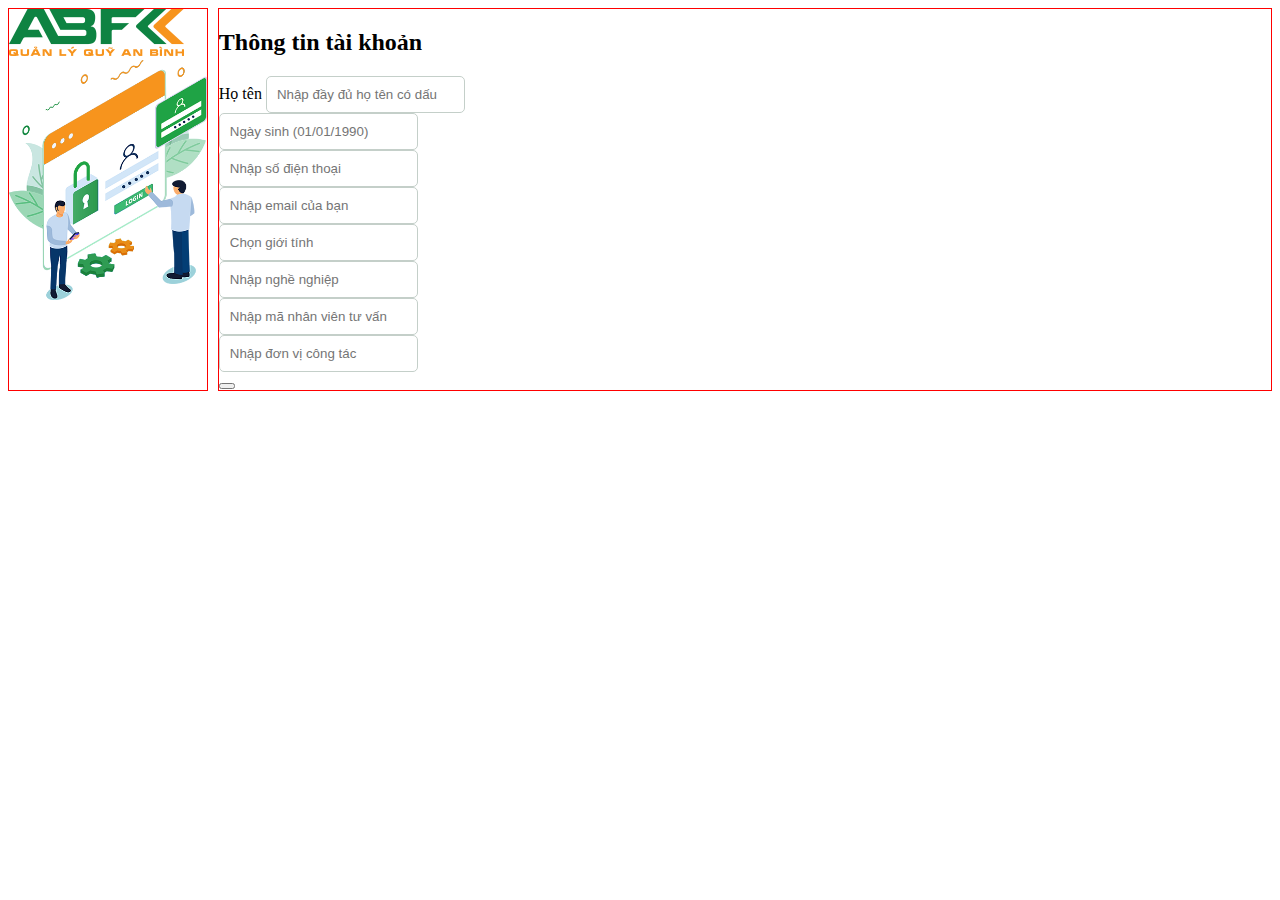
==== index.html @ 96f51329 "no message" ====
<!DOCTYPE html>
<html lang="en">
  <head>
    <meta charset="UTF-8" />
    <meta http-equiv="X-UA-Compatible" content="IE=edge" />
    <meta name="viewport" content="width=device-width, initial-scale=1.0" />
    <title>Đăng ký 1 - b1</title>
    <link rel="stylesheet" href="css/style1.css" />
  </head>
  <body>
    <div class="all">
      <div class="left-side">
        <div>
          <img src="img/logo.png" alt="" />
        </div>
        <div>
          <img class="img-banner" src="img/banner-left.png" alt="" />
        </div>
      </div>
      <div class="right-side">
        <div class="box-module">
          <h2>Thông tin tài khoản</h2>
          <div class="form-control">
            <div class="form-control">
              <label for="name-input">Họ tên</label>
              <input id="name-input" class="input-item" type"text"
              placeholder="Nhập đầy đủ họ tên có dấu">
            </div>
            <div class="form-control">
              <label for="Ngày sinh"></label>
              <input
                class="input-item"
                type="text"
                placeholder="Ngày sinh (01/01/1990)"
              />
            </div>
            <div>
              <label for="Số điện thoại"></label>
              <input
                type="text"
                class="input-item"
                placeholder="Nhập số điện thoại"
              />
            </div>
            <div>
              <label for="Email"></label>
              <input
                type="text"
                class="input-item"
                placeholder="Nhập email của bạn"
              />
            </div>
            <div>
              <label for="Giới tính"></label>
              <input
                type="text"
                class="input-item"
                placeholder="Chọn giới tính"
              />
            </div>
            <div>
              <label for="Nghề nghiệp"></label>
              <input
                type="text"
                class="input-item"
                placeholder="Nhập nghề nghiệp"
              />
            </div>
            <div>
              <label for="Mã nhân viên tư vấn (nếu có)"></label>
              <input
                type="text"
                class="input-item"
                placeholder="Nhập mã nhân viên tư vấn"
              />
            </div>
            <div>
              <label for="Đơn vị công tác"></label>
              <input
                type="text"
                class="input-item"
                placeholder="Nhập đơn vị công tác"
              />
            </div>
          </div>
          <div class="box-module-button">
            <button></button>
          </div>
        </div>
      </div>
    </div>
  </body>
</html>
---- css/style1.css ----
.right-side,
.left-side {
  border: 1px solid red;
}
.all {
  display: flex;
  gap: 10px;
}

.left-side {
  /* flex: 1 1 auto; */
  /* width: 30%; */
  width: 200px;
}

.right-side {
  /* width: 70%; */
  /* flex: 2 1 auto; */
  width: calc(100% - 200px);
  display: block;
}
.form-control input {
  padding: 10px;
  /* border-color: #c4cfc9; */
  border: 1px solid #c4cfc9;
  border-radius: 5px;
  outline: none;
}

.input-item:focus {
  border: 1px solid red !important;
}
.img-banner {
  width: 100%;
}
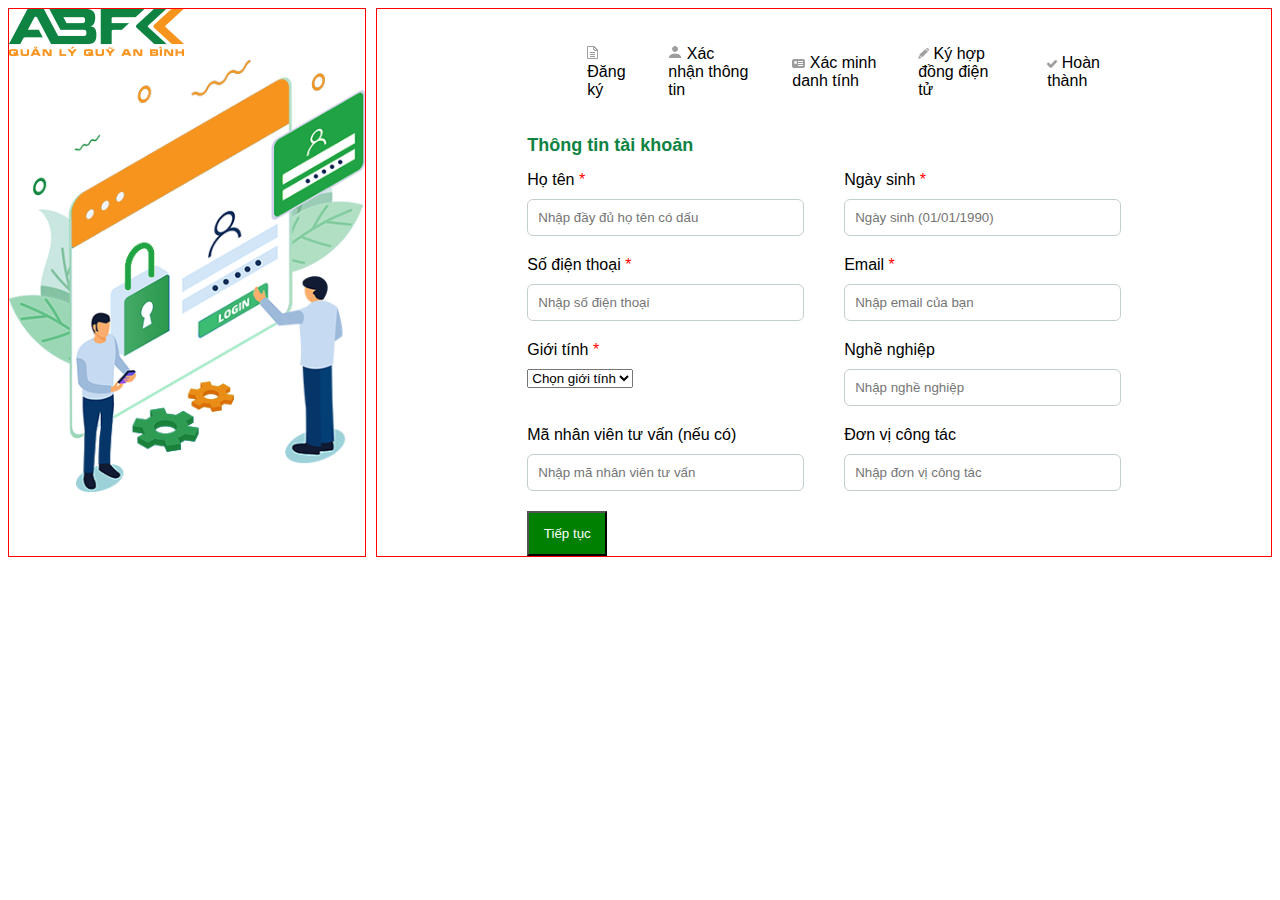
==== commit a970764b: "no message" ====
--- a/index.html
+++ b/index.html
@@ -8,7 +8,7 @@
     <link rel="stylesheet" href="css/style1.css" />
   </head>
   <body>
-    <div class="all">
+    <div class="all signup-step1">
       <div class="left-side">
         <div>
           <img src="img/logo.png" alt="" />
@@ -18,16 +18,46 @@
         </div>
       </div>
       <div class="right-side">
+        <div class="procedure">
+          <ul>
+            <li class="list-process">
+              <img class="img-icon" src="img/icon/process-1.png" alt="" />
+              <span>Đăng ký</span>
+            </li>
+            <li class="list-process">
+              <img src="img/icon/process-2.png" alt="" />
+              <span>Xác nhận thông tin</span>
+            </li>
+            <li class="list-process">
+              <img src="img/icon/process-3.png" alt="" />
+              <span>Xác minh danh tính</span>
+            </li>
+            <li class="list-process">
+              <img src="img/icon/process-4.png" alt="" />
+              <span>Ký hợp đồng điện tử</span>
+            </li>
+            <li class="list-process">
+              <img src="img/icon/process-5.png" alt="" />
+              <span>Hoàn thành</span>
+            </li>
+          </ul>
+        </div>
         <div class="box-module">
-          <h2>Thông tin tài khoản</h2>
-          <div class="form-control">
-            <div class="form-control">
-              <label for="name-input">Họ tên</label>
-              <input id="name-input" class="input-item" type"text"
+          <h2 class="tlt-1">Thông tin tài khoản</h2>
+          <div class="form-control sigup-form-control">
+            <div>
+              <label for>
+                Họ tên
+                <span class="color-red">*</span>
+              </label>
+              <input class="name-input" class="input-item" type"text"
               placeholder="Nhập đầy đủ họ tên có dấu">
             </div>
-            <div class="form-control">
-              <label for="Ngày sinh"></label>
+            <div>
+              <label for>
+                Ngày sinh
+                <span class="color-red">*</span>
+              </label>
               <input
                 class="input-item"
                 type="text"
@@ -35,7 +65,10 @@
               />
             </div>
             <div>
-              <label for="Số điện thoại"></label>
+              <label for>
+                Số điện thoại
+                <span class="color-red">*</span>
+              </label>
               <input
                 type="text"
                 class="input-item"
@@ -43,7 +76,10 @@
               />
             </div>
             <div>
-              <label for="Email"></label>
+              <label for>
+                Email
+                <span class="color-red">*</span>
+              </label>
               <input
                 type="text"
                 class="input-item"
@@ -51,15 +87,18 @@
               />
             </div>
             <div>
-              <label for="Giới tính"></label>
-              <input
-                type="text"
-                class="input-item"
-                placeholder="Chọn giới tính"
-              />
+              <label for>
+                Giới tính
+                <span class="color-red">*</span>
+              </label>
+              <select name id class="input-item">
+                <option disabled selected>Chọn giới tính</option>
+                <option value="nam">Nam</option>
+                <option value="nữ">Nữ</option>
+              </select>
             </div>
             <div>
-              <label for="Nghề nghiệp"></label>
+              <label for>Nghề nghiệp</label>
               <input
                 type="text"
                 class="input-item"
@@ -67,7 +106,7 @@
               />
             </div>
             <div>
-              <label for="Mã nhân viên tư vấn (nếu có)"></label>
+              <label for="">Mã nhân viên tư vấn (nếu có)</label>
               <input
                 type="text"
                 class="input-item"
@@ -75,7 +114,7 @@
               />
             </div>
             <div>
-              <label for="Đơn vị công tác"></label>
+              <label for=""> Đơn vị công tác </label>
               <input
                 type="text"
                 class="input-item"
@@ -83,9 +122,9 @@
               />
             </div>
           </div>
-          <div class="box-module-button">
-            <button></button>
-          </div>
+        </div>
+        <div class="box-module-button">
+          <button type="submit" form="form1" value="Submit">Tiếp tục</button>
         </div>
       </div>
     </div>
--- a/css/style1.css
+++ b/css/style1.css
@@ -1,35 +1,78 @@
+/* TODO: giai thich */
+* {
+  box-sizing: border-box;
+  font-family: 'Lexend', sans-serif;
+}
 .right-side,
 .left-side {
   border: 1px solid red;
 }
 .all {
-  display: flex;
+  /* display: flex; */
+  display: grid;
+  grid-template-columns: 1fr 2.5fr;
   gap: 10px;
-}
-
-.left-side {
-  /* flex: 1 1 auto; */
-  /* width: 30%; */
-  width: 200px;
 }
 
 .right-side {
   /* width: 70%; */
   /* flex: 2 1 auto; */
-  width: calc(100% - 200px);
-  display: block;
+  /* width: calc(100% - 200px); */
+  /* display: block; */
+  padding: 0px 150px;
+}
+ul {
+  display: flex;
+  list-style: none;
+  align-items: center;
+  /* justify-content: ; */
 }
 .form-control input {
   padding: 10px;
   /* border-color: #c4cfc9; */
   border: 1px solid #c4cfc9;
-  border-radius: 5px;
+  border-radius: 6px;
+  margin-bottom: 20px;
   outline: none;
+  display: block;
+  width: 100%;
+}
+.sigup-form-control label {
+  display: block;
+  margin-bottom: 10px;
+}
+
+.signup-step1 select {
+  display: block;
+}
+.form-control {
+  /* CSS Grid */
+  display: grid;
+  grid-template-columns: 1fr 1fr;
+  column-gap: 40px;
 }
 
 .input-item:focus {
-  border: 1px solid red !important;
+  border: 1px solid red;
 }
 .img-banner {
   width: 100%;
 }
+.color-red {
+  color: red;
+}
+button {
+  background-color: green;
+  width: 80px;
+  height: 45px;
+  color: white;
+}
+
+.list-process {
+  padding: 20px;
+}
+
+.tlt-1 {
+  font-size: 18px;
+  color: #0e8342;
+}
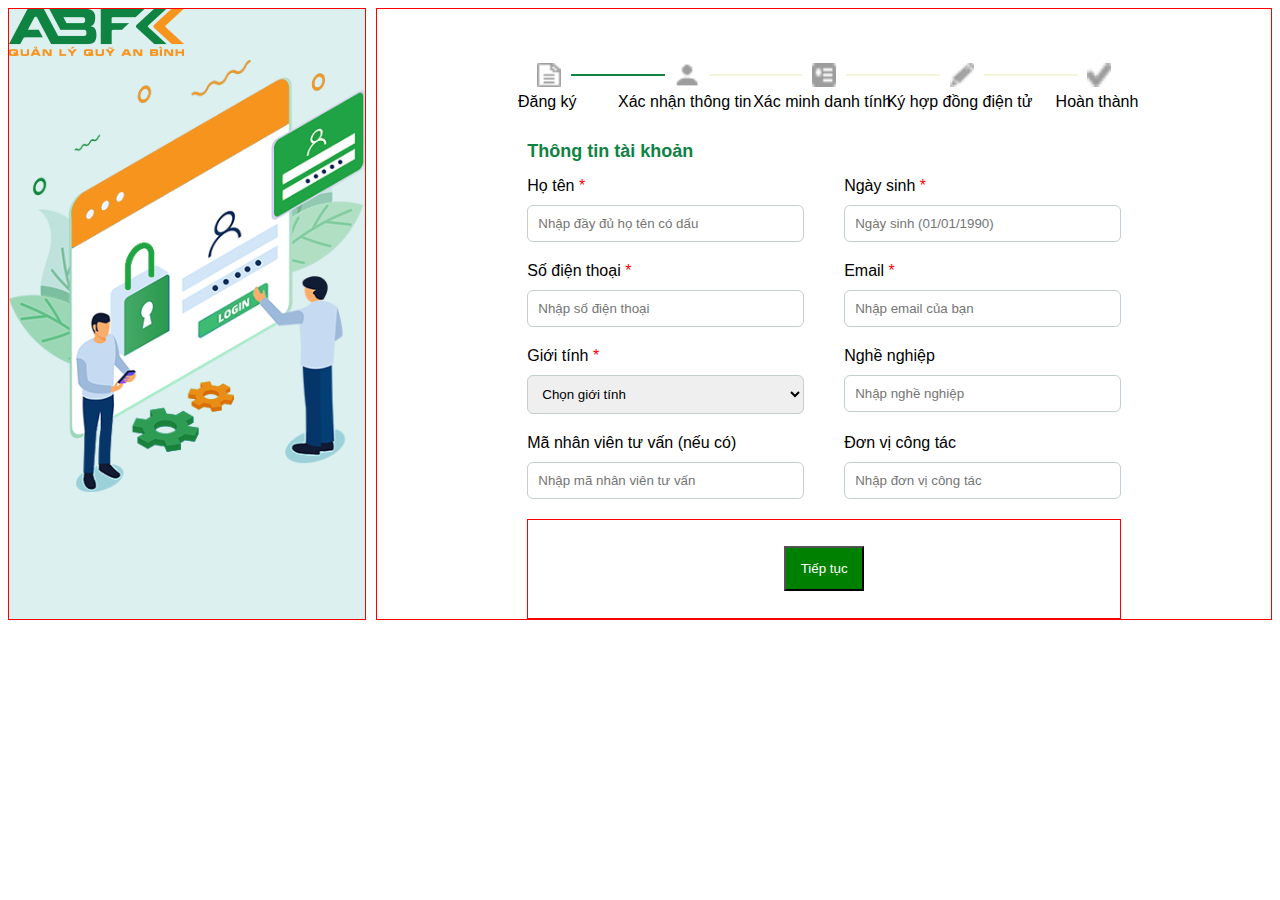
==== commit 079fd7ee: "no message" ====
--- a/index.html
+++ b/index.html
@@ -22,23 +22,27 @@
           <ul>
             <li class="list-process">
               <img class="img-icon" src="img/icon/process-1.png" alt="" />
-              <span>Đăng ký</span>
+              <span class="step-12345">Đăng ký</span>
             </li>
+            <li class="box-container active"></li>
             <li class="list-process">
               <img src="img/icon/process-2.png" alt="" />
-              <span>Xác nhận thông tin</span>
+              <span class="step-12345">Xác nhận thông tin</span>
             </li>
+            <li class="box-container"></li>
             <li class="list-process">
               <img src="img/icon/process-3.png" alt="" />
-              <span>Xác minh danh tính</span>
+              <span class="step-12345">Xác minh danh tính</span>
             </li>
+            <li class="box-container"></li>
             <li class="list-process">
               <img src="img/icon/process-4.png" alt="" />
-              <span>Ký hợp đồng điện tử</span>
+              <span class="step-12345">Ký hợp đồng điện tử</span>
             </li>
+            <li class="box-container"></li>
             <li class="list-process">
               <img src="img/icon/process-5.png" alt="" />
-              <span>Hoàn thành</span>
+              <span class="step-12345">Hoàn thành</span>
             </li>
           </ul>
         </div>
@@ -91,7 +95,7 @@
                 Giới tính
                 <span class="color-red">*</span>
               </label>
-              <select name id class="input-item">
+              <select name id class="input-item select-dk1">
                 <option disabled selected>Chọn giới tính</option>
                 <option value="nam">Nam</option>
                 <option value="nữ">Nữ</option>
@@ -122,9 +126,11 @@
               />
             </div>
           </div>
-        </div>
-        <div class="box-module-button">
-          <button type="submit" form="form1" value="Submit">Tiếp tục</button>
+          <div class="box-module-button">
+            <div class="button-centered">
+              <button>Tiếp tục</button>
+            </div>
+          </div>
         </div>
       </div>
     </div>
--- a/css/style1.css
+++ b/css/style1.css
@@ -13,6 +13,9 @@
   grid-template-columns: 1fr 2.5fr;
   gap: 10px;
 }
+.left-side {
+  background-color: #dcf0ef;
+}
 
 .right-side {
   /* width: 70%; */
@@ -21,12 +24,66 @@
   /* display: block; */
   padding: 0px 150px;
 }
-ul {
+
+.procedure ul {
   display: flex;
   list-style: none;
   align-items: center;
-  /* justify-content: ; */
+  justify-content: space-between;
+  /* border: 1px solid red; */
+  height: 100px;
+  padding-left: 0px;
 }
+
+.list-process {
+  text-align: center;
+  display: flex;
+  flex-direction: column;
+  height: 24px;
+  width: 24px;
+  position: relative;
+  margin: 0px 10px;
+}
+.list-process img {
+  height: 24px;
+  width: 24px;
+  align-self: center;
+}
+.list-process span {
+  position: absolute;
+  top: 30px;
+  left: -90px;
+  width: 200px;
+}
+.box-container {
+  flex-grow: 1;
+  height: 2px;
+  background-color: beige;
+}
+
+li.box-container.active {
+  flex-grow: 1;
+  height: 2px;
+  background-color: #0e8342;
+}
+
+/* .box-container {
+  border: 2px solid red;
+  width: 50px;
+  height: 30px;
+} */
+
+.step-12345 {
+  display: inline-block;
+}
+
+.line-step {
+  content: '';
+  width: 140px;
+  height: 1px;
+  background-color: #0e8342;
+}
+
 .form-control input {
   padding: 10px;
   /* border-color: #c4cfc9; */
@@ -55,21 +112,55 @@
 .input-item:focus {
   border: 1px solid red;
 }
+.select-dk1 select {
+  padding: 10px 10px;
+  cursor: pointer;
+  border: 1px solid #c4cfc9;
+  outline: none;
+}
+
+.input-item {
+  padding: 10px;
+  /* border-color: #c4cfc9; */
+  border: 1px solid #c4cfc9;
+  border-radius: 6px;
+  margin-bottom: 20px;
+  outline: none;
+  display: block;
+  width: 100%;
+}
+
 .img-banner {
   width: 100%;
 }
 .color-red {
   color: red;
 }
-button {
-  background-color: green;
+
+.box-module-button button {
   width: 80px;
   height: 45px;
   color: white;
+  background-color: green;
+  top: 50%;
+  left: 50%;
+}
+
+.button-centered {
+  /* margin-left: 50%; */
+  border: 1px solid red;
+  height: 100px;
+  display: flex;
+  justify-content: center;
+  align-items: flex-start;
+}
+
+.button-centered button {
+  align-self: center;
 }
 
 .list-process {
-  padding: 20px;
+  /* padding: 20px; */
 }
 
 .tlt-1 {
